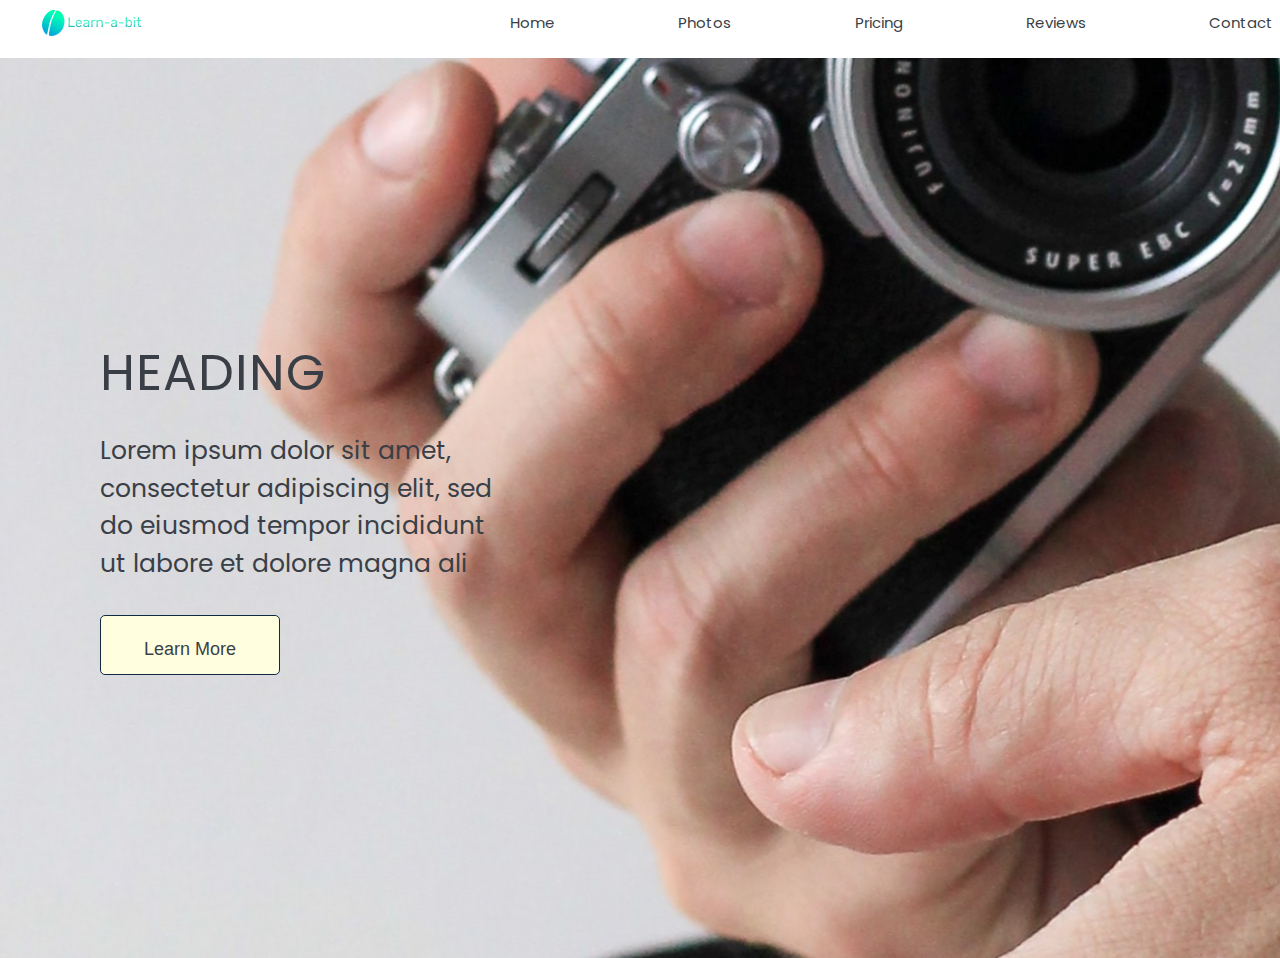
==== challenge01/index.html @ 59c90693 "initial commit" ====
<!DOCTYPE html>
<html lang="en">
  <head>
    <meta charset="UTF-8" />
    <meta http-equiv="X-UA-Compatible" content="IE=edge" />
    <meta name="viewport" content="width=device-width, initial-scale=1.0" />
    <link rel="stylesheet" href="style.css">
    <link rel="stylesheet" href="https://cdnjs.cloudflare.com/ajax/libs/font-awesome/5.13.0/css/all.min.css">
    <link rel="stylesheet" href="https://res.cloudinary.com/dpv8phzy0/raw/upload/v1601104269/mjbuttons.min.css">
    <link rel="preconnect" href="https://fonts.googleapis.com">
    <link rel="preconnect" href="https://fonts.gstatic.com" crossorigin>
    <link href="https://fonts.googleapis.com/css2?family=Poppins:wght@500&display=swap" rel="stylesheet">
    <title>Mintbean Learn-a-bit Challenge 01 - Header</title>
    <style>
      body {
          animation: fadeInAnimation ease 3s;
          animation-iteration-count: 1;
          animation-fill-mode: forwards;
      }
      @keyframes fadeInAnimation {
          0% {
              opacity: 0;
          }
          100% {
              opacity: 1;
          }
      }
  </style>
  </head>

  <body>
       
        <nav class="nav-bar">
            <!-- <div class="nav-logo"></div>
             <img src="images/learnabit-logo.svg" class="logo" alt="logo" />
            </div>  -->
            
              
            <ul class="nav-menu">
               <li class="nav-logo"><a href="#"><img src="index_images/learnabit-logo.svg" class="logo" alt="logo" />
            </a></li>
               <li class="nav-links"> <a href="index.html">Home</a></li>
               <li class="nav-links" ><a href="photos.html" >Photos</a></li>
               <li class="nav-links"><a href="pricing.html" >Pricing</a></li>
               <li class="nav-links"><a href="reviews.html" >Reviews</a></li>
               <li class="nav-links"><a href="contact.html" >Contact</a></li>
               <!-- <li class="toggle"><a href="#"><i class="fas fa-bars"></i></a></li>
                -->
            </ul>

        
            <div class="hamburger">
              <span class="bar"></span>
             <span class="bar"></span>
             <span class="bar"></span> 
      
            </div>
         
        </nav>
    
     <main> 
      
      <section class="main-header"> 
         
          
          <article class="main__heading">
            <h1 class="main__heading-title">Heading</h1>
             <p class="main__para">Lorem ipsum dolor sit amet, 
                 consectetur adipiscing elit, sed 
                 do eiusmod tempor incididunt 
                 ut labore et dolore magna ali</p>
                 
                 <button class="main__heading-btn">
                  <svg width="180px" height="60px" viewBox="0 0 180 60" class="border">
                    <polyline points="179,1 179,59 1,59 1,1 179,1" class="bg-line" />
                    <polyline points="179,1 179,59 1,59 1,1 179,1" class="hl-line" />
                  </svg>
                  <span>Learn More</span>
                 </button>
 
            
             </article>
         </section>
      </main> 
      <script src="main.js"></script>
  </body>
</html>
---- challenge01/style.css ----
/*
  ========================================
  Style Reset START
  ========================================
*/
html, body, div, span, applet, object, iframe,
h1, h2, h3, h4, h5, h6, p, blockquote, pre,
a, abbr, acronym, address, big, cite, code,
del, dfn, em, img, ins, kbd, q, s, samp,
small, strike, strong, sub, sup, tt, var,
b, u, i, center,
dl, dt, dd, ol, ul, li,
fieldset, form, label, legend,
table, caption, tbody, tfoot, thead, tr, th, td, article, aside, canvas, details, embed,
figure, figcaption, footer, header, hgroup,
menu, nav, output, ruby, section, summary,
time, mark, audio, video {
  margin: 0;
  padding: 0;
  border: 0;
  font-size: 100%;
  font: inherit;
  vertical-align: baseline;
}
article, aside, details, figcaption, figure,
footer, header, hgroup, menu, nav, section {
  display: block;
}
body {
  line-height: 1;
  
}
ol, ul {
  list-style: none;
}
blockquote, q {
  quotes: none;
}
blockquote:before, blockquote:after,
q:before, q:after {
  content: '';
  content: none;
}
table {
  border-collapse: collapse;
  border-spacing: 0;
}
/*
  ========================================
  Style Reset END
  ========================================

  ========================================
  START CSS CODING . . . BEGIN!
  ========================================

  ========================================
  GRID
  ========================================
*/
*,
*:before,
*:after {
  -webkit-box-sizing: border-box;
     -moz-box-sizing: border-box;
          box-sizing: border-box;
}
/*
  ========================================
  BASE COLORS & FONTS
  ========================================
*/

:root{
  --black:  #232932;
  --white: #FFFFFF;
  --yellow:#FFFFE0;
  --greenish-black: #3A3F47;
  --green: ##8fbc8f;
  --cadetblue:#5f9ea0;
  --turquoise:cyan;
  --light-shadow: 0 5px 15px rgba(0, 0, 0, 0.1);
  --dark-shadow: 0 5px 15px rgba(0, 0, 0, 0.2);



  /* dark shades of primary color*/
  --clr-primary-1: hsl(205, 86%, 17%);
  --clr-primary-2: hsl(205, 77%, 27%);
  --clr-primary-3: hsl(205, 72%, 37%);
  --clr-primary-4: hsl(205, 63%, 48%);
  /* primary/main color */
  --clr-primary-5: hsl(205, 78%, 60%);
  /* lighter shades of primary color */
  --clr-primary-6: hsl(205, 89%, 70%);
  --clr-primary-7: hsl(205, 90%, 76%);
  --clr-primary-8: hsl(205, 86%, 81%);
  --clr-primary-9: hsl(205, 90%, 88%);
  --clr-primary-10: hsl(205, 100%, 96%);
  /* darkest grey - used for headings */
  --clr-grey-1: hsl(209, 61%, 16%);
  --clr-grey-2: hsl(211, 39%, 23%);
  --clr-grey-3: hsl(209, 34%, 30%);
  --clr-grey-4: hsl(209, 28%, 39%);
  /* grey used for paragraphs */
  --clr-grey-5: hsl(210, 22%, 49%);
  --clr-grey-6: hsl(209, 23%, 60%);
  --clr-grey-7: hsl(211, 27%, 70%);
  --clr-grey-8: hsl(210, 31%, 80%);
  --clr-grey-9: hsl(212, 33%, 89%);
  --clr-grey-10: hsl(210, 36%, 96%);
  --clr-white: #fff;
  --clr-red-dark: hsl(360, 67%, 44%);
  --clr-red-light: hsl(360, 71%, 66%);
  --clr-green-dark: hsl(125, 67%, 44%);
  --clr-green-light: hsl(125, 71%, 66%);
  --clr-black: #222;
  --ff-primary: 'Poppins',"Roboto", sans-serif;
  --ff-secondary: "Open Sans", sans-serif;
  --transition: all 0.3s linear;
  --spacing: 0.1rem;
  --radius: 0.25rem;
  
  /* --max-width: 1400px; */
  --fixed-width: 620px;
  --font-size:1.5rem;

  /* btn specifications*/
  --text-color:  #3A3F47;
  /* hsla(210, 50%, 85%, 1); */
  --shadow-color: hsla(210, 40%, 52%, .4);
  --btn-color: 
  --bg-color: #141218;
}


html, button{
  font-size: 62.5%;
}


body{
  font-family: var(--ff-primary);
  font-size: var(--font-size);
  overflow:hidden;
<<<<<<< HEAD
<<<<<<< HEAD
  
=======
>>>>>>> 289b7866ef42ab4f3759db2806dd434bd8434905
=======
  
>>>>>>> 559a99fddc7760177e8fe070dd3a01fa402691b5
}


 
h1,h2,h3,h4{
  letter-spacing: var(--spacing);
  text-transform: uppercase;
  line-height: 1.25;
  margin-bottom: 0.75rem;
}

h1 {
  font-size: 3rem;
}
h2 {
  font-size: 2rem;
}
h3 {
  font-size: 1.25rem;
}
h4 {
  font-size: 0.875rem;
}
p {
  margin-bottom: 1.25rem;
  color: var(--clr-grey-5);
}
main {
  min-height: 100vh;
  display: grid;
  place-items: center;
  background:url(camera7.jpg);
  background-position: center;
  background-repeat:no-repeat;
  /* background-size:cover;  */
  /* background-color:var(--clr-grey-7); */
}

/*BASIC STYLING*/

nav-bar{
  box-shadow:var(--dark-shadow);
  max-width:var(--max-width);
  height:5rem;
   /* margin:0 auto; */
}

.nav-menu li a{
  text-decoration: none;
  color: black;
}

 .logo{
  width:10rem;
  height:100%;
  margin:-3px 25rem 10px 4rem;
 
} 
.nav-links{
    /* margin-left:auto; */
    padding: .1rem .5rem;
  }
   
  .nav-links a:hover{
     color:var(--turquoise);

  }

  
  /*   MAIN HEADER BLOCK*/

  /* .main-header{
    background:url(camera7.jpg);
    background-position: center;
    background-repeat:no-repeat;
    background-size:cover;
    max-height:100vh;
  } */

  .main__heading {
    padding:2rem;
    margin:15rem 7rem;
    width:65%;
    /* min-height:100vh; */
    color:var(--greenish-black);
    animation: pulse 5s infinite;
  }
  .main__heading-title{
    padding:0 1rem;
    font-size:5rem;
    
  }
  .main__para {
   
    color:var(--greenish-black);
     padding:2rem 1rem; 
     font-size:2.5rem;
     line-height: 1.5;
     -webkit-transition-duration: 1s;
  -moz-transition-duration: 1s;
  -o-transition-duration: 1s;
  transition-duration: 1s;
  }

   main:hover {
    /* background-position: -3519px 0; */
    background-position: -1000px -2000px;
    transition: background 1s steps(25);
  } 
  .main__heading-btn{
    width:180px;
    height:60px;
    margin:0 1rem;
    padding:1rem;
    font-size:3rem;
    text-align:center;
    border-radius:.5rem;
    color:var(--text-color); 
     background-color:var(--yellow);
     border: 1px solid var(--clr-grey-1);
     outline: none;
     transition: 0.5s ease-in-out;
  
  }


  .main__heading-btn svg {
    position: absolute;
    margin: -14px 0 -14px -44px;
    fill: none;
    stroke: #000;
    stroke-dasharray: 150 480;
    stroke-dashoffset: 150;
    transition: 1s ease-in-out;
  }
  
  .main__heading-btn:hover {
    transition: 1s ease-in-out;
    background: 	#e7dd4e;
  }
  
  .main__heading-btn:hover svg {
    stroke-dashoffset: -480;
  }
  
  .main__heading-btn span {
    font-size: 18px;
    font-weight: 100;
  }
  
  .main__para:hover{
    color:var(--greenish-black);
    cursor: pointer;
}
  
@keyframes pulse {
  0% {
    background-color:  #e0f2f3;
  }
  100% {
    background-color: transparent;
  }
}




/*Mobile Styling*/

.nav-menu{
  display:flex;
  flex-wrap: wrap;
  justify-content: space-between;
  align-items: center;
  padding-bottom:1rem;
}

.nav-menu li a{
  display:block;
  padding: 1rem 0.2rem;
  color:var(--greenish-black)
}

/* .toggle{
  order:1;
} */

.nav-links{
  /* order: 2;
  width:100%;
  text-align:center; */
  display:none;
}

.active .nav-links{
  width:100%;
  height:auto;
  text-align:center;
  display:block;
  margin:-10px  0 10px 0;
 
  
}
.active .nav-links:nth-last-child(){
  padding:0 0 1rem 0;
}
/* hamburger styling */
.hamburger{
  order:1;
  display: block;
  cursor: pointer;
  justify-content: center;

}

.bar {
  display: block;
  width: 35px;
  height: 5px;
  margin: -28px 450px 10px 430px;
  transition: all 0.3s ease-in-out;
  -webkit-transition: all 0.3s ease-in-out;
  -moz-transition: all 0.3s ease-in-out;
  -ms-transition: all 0.3s ease-in-out;
  -o-transition: all 0.3s ease-in-out;
  background-color: #101010;
}
.hamburger.active{
  padding:5rem;
 
}

.hamburger.active .bar:nth-child(2) {
  opacity: 0;
  margin:-28px auto 10px auto;
}

.hamburger.active .bar:nth-child(1) {
  margin:-28px auto 10px auto;
  transform: translateY(-25px) rotate(-45deg);
  /* transform: rotate(45deg) translate(10px, 10px); */
}

.hamburger.active .bar:nth-child(3) {
  margin:-28px auto 10px auto;
  transform: translateY(0px) rotate(45deg);
 /* -webkit-transform: rotate(45deg) translate(-8px, -8px);
  transform: rotate(-45deg) translate(15px, -15px); */
  
}




/*Tablet Menu*/
@media all and (min-width: 700px) {
  .nav-menu {
      justify-content: center;
  }
  .logo {
      flex: 1;
      margin:0px 25rem 0px 4rem;
  } 
  .nav-links{
    display:flex;
    padding-left:1rem;
  }
  .hamburger, .bar{
      /* flex: 1;  */
       text-align: right;
        /* order: 2; */
      display: none;
  }
}


/* Desktop menu */
@media all and (min-width: 960px) {
  .nav-menu {
      align-items: flex-start;     
      flex-wrap: nowrap;
      
  }
  .logo {
     order :0;
     flex:1;
     margin:0px 25rem 0px 4rem;
  } 
  .nav-links {
       /* order: 1;  */
       margin-left:auto;
       /* display: block;  
       width: auto; */
       padding: 0.5rem;
  }
  .hamburger, .bar {
    display: none;
  }
  
 .main__para{
   width:55%;
   font-size:2.5rem;
   line-height:1.5;
 }

}
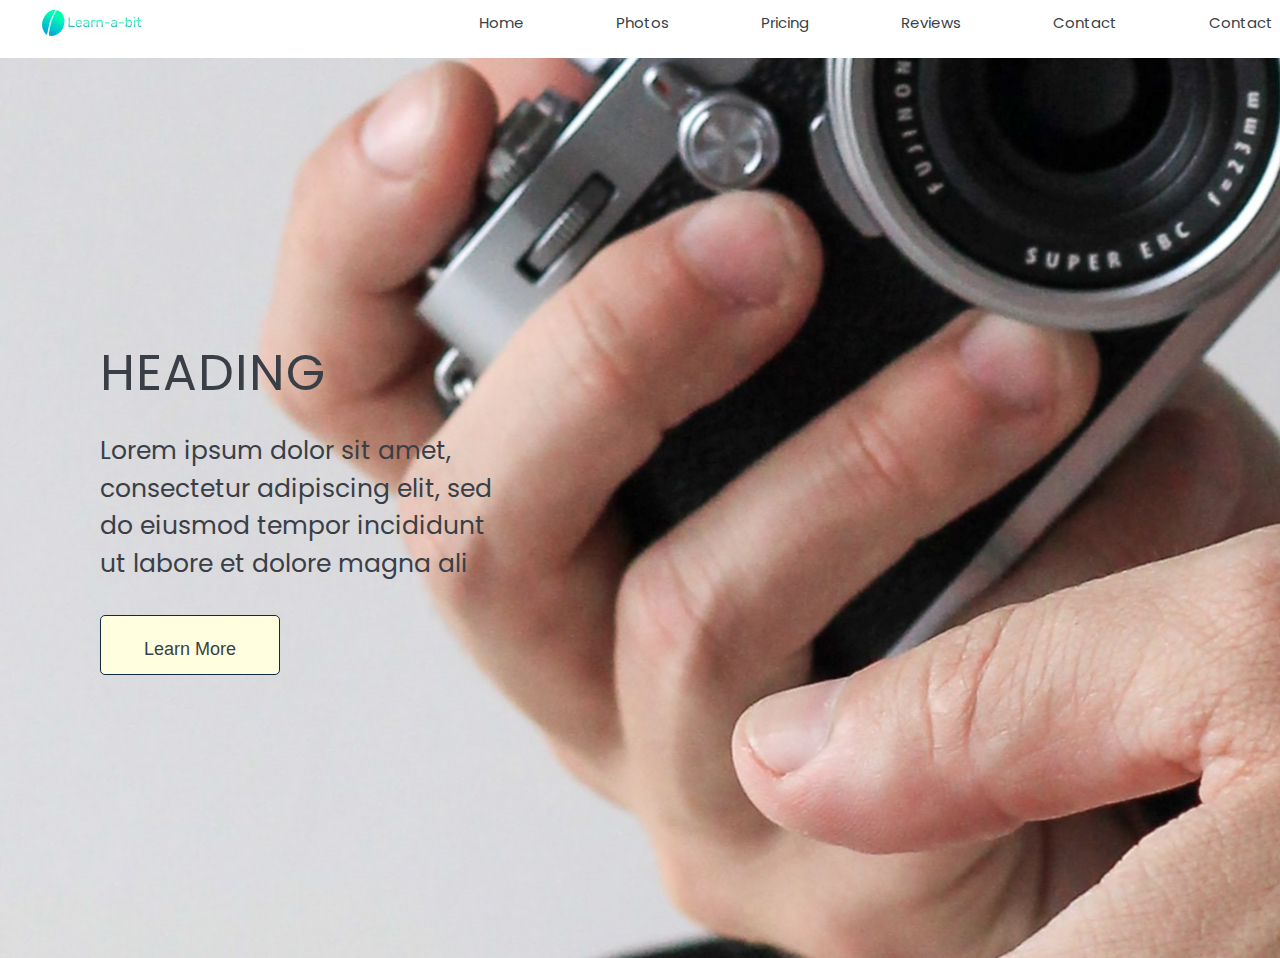
==== commit 8d8184d4: "committed" ====
--- a/challenge01/index.html
+++ b/challenge01/index.html
@@ -44,6 +44,7 @@
                <li class="nav-links"><a href="pricing.html" >Pricing</a></li>
                <li class="nav-links"><a href="reviews.html" >Reviews</a></li>
                <li class="nav-links"><a href="contact.html" >Contact</a></li>
+               <li class="nav-links"><a href="temp.html" >Contact</a></li>
                <!-- <li class="toggle"><a href="#"><i class="fas fa-bars"></i></a></li>
                 -->
             </ul>
--- a/challenge01/style.css
+++ b/challenge01/style.css
@@ -142,15 +142,8 @@
 body{
   font-family: var(--ff-primary);
   font-size: var(--font-size);
-  overflow:hidden;
-<<<<<<< HEAD
-<<<<<<< HEAD
-  
-=======
->>>>>>> 289b7866ef42ab4f3759db2806dd434bd8434905
-=======
-  
->>>>>>> 559a99fddc7760177e8fe070dd3a01fa402691b5
+  
+
 }
 
 
@@ -195,6 +188,7 @@
   box-shadow:var(--dark-shadow);
   max-width:var(--max-width);
   height:5rem;
+  overflow:hidden;
    /* margin:0 auto; */
 }
 
